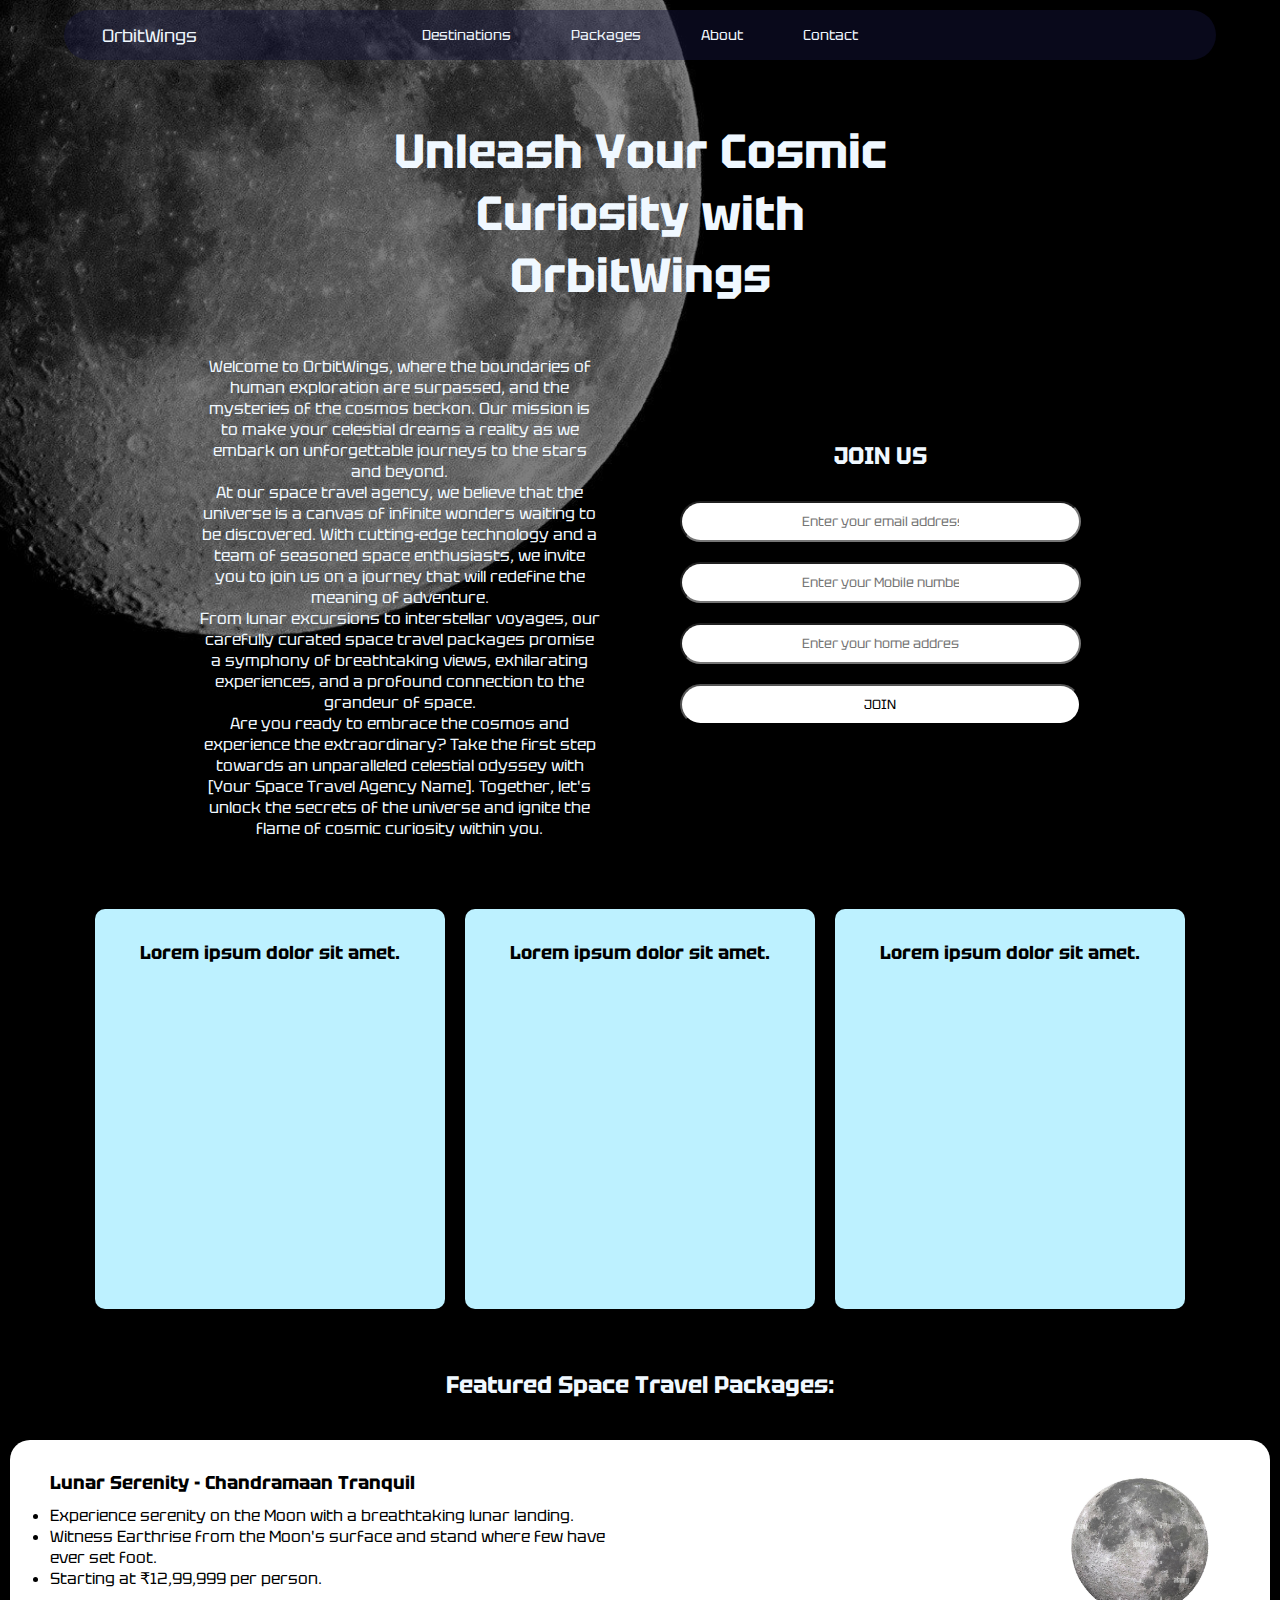
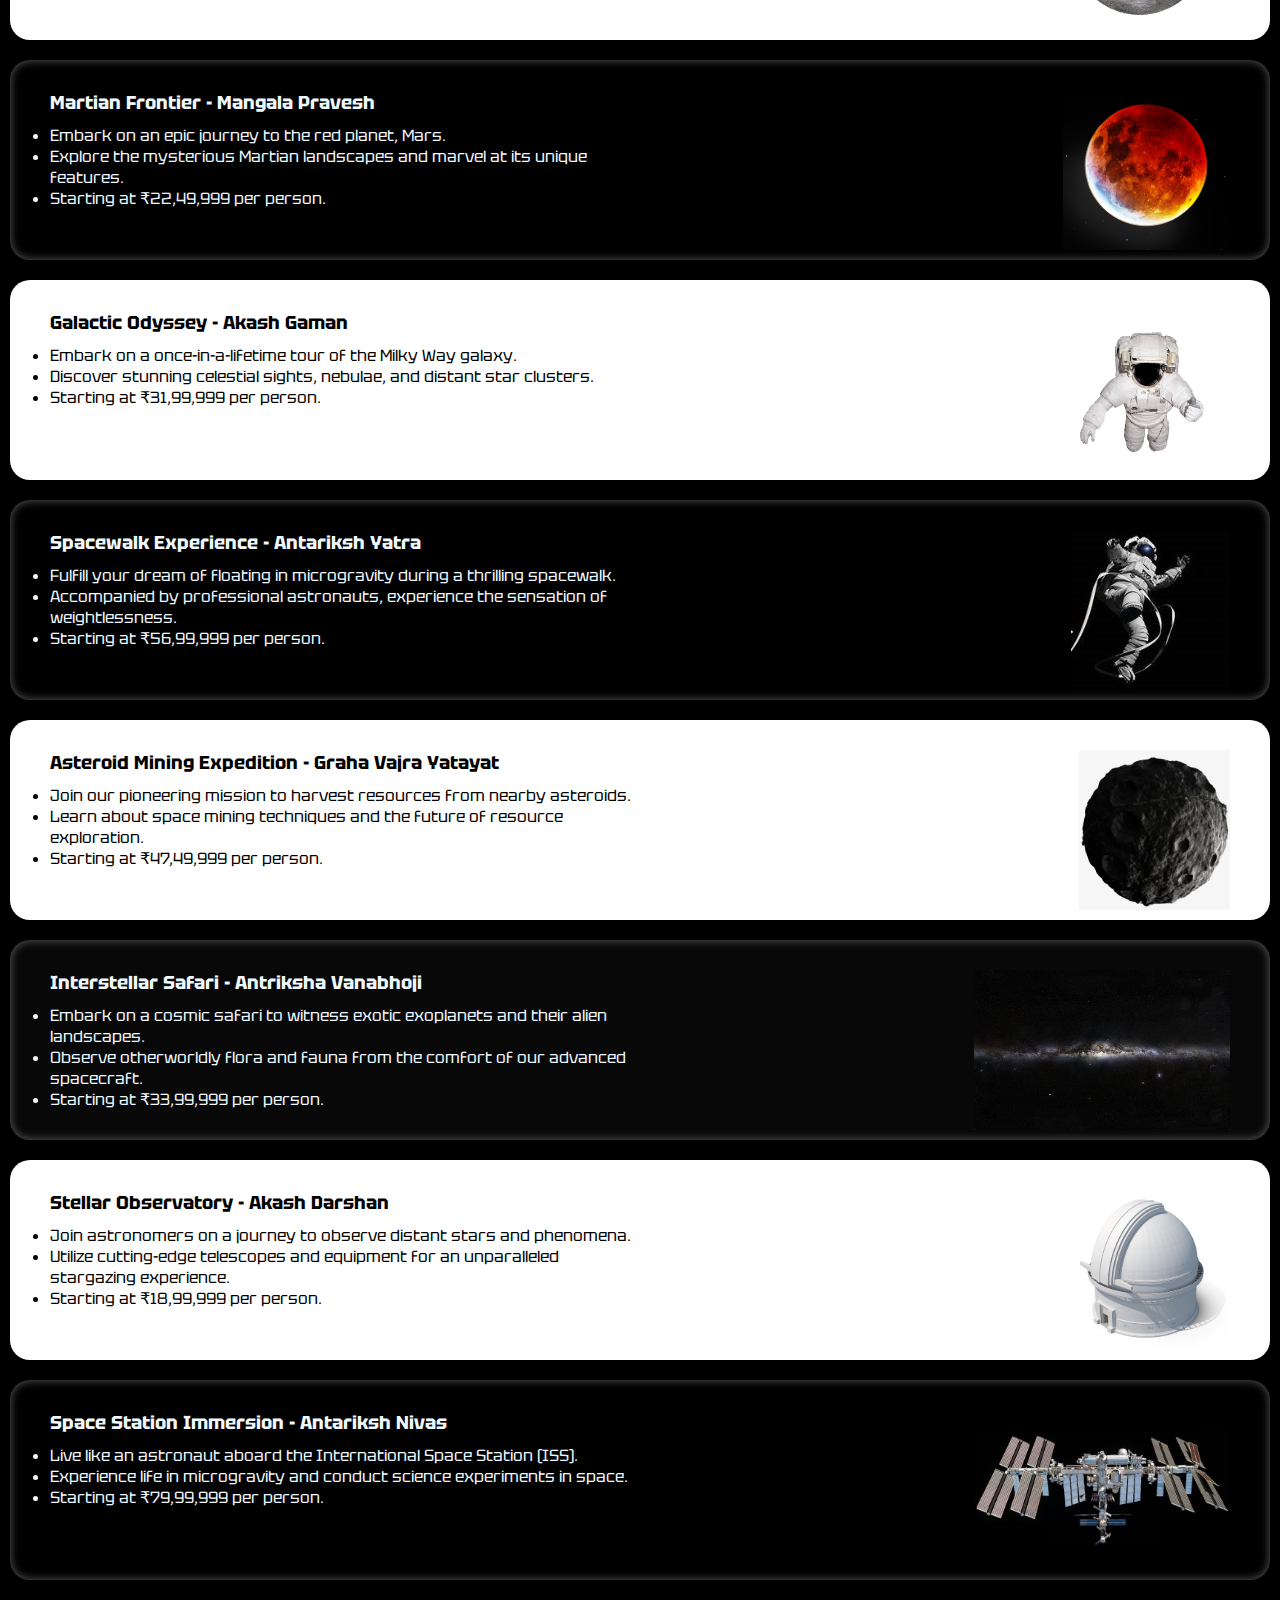
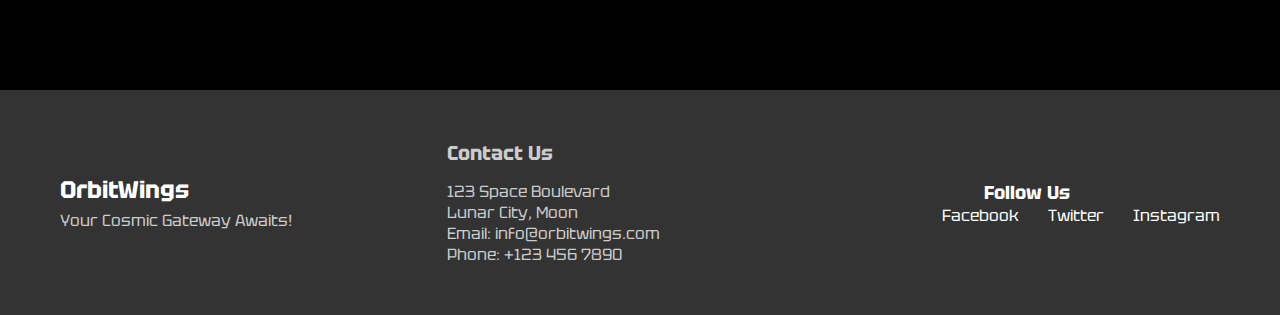
==== task1-LANDING PAGE/index.html @ 5269fdd2 "calculator" ====
<!DOCTYPE html>
<html lang="en">
  <head>
    <meta charset="UTF-8" />
    <meta name="viewport" content="width=device-width, initial-scale=1.0" />
    <title>OrbitWings</title>
    <link rel="preconnect" href="https://fonts.googleapis.com">
    <link rel="preconnect" href="https://fonts.gstatic.com" crossorigin>
    <link href="https://fonts.googleapis.com/css2?family=Merriweather:ital,wght@1,300&family=Tektur:wght@500&display=swap" rel="stylesheet">
    <link rel="stylesheet" href="navbar.css" />
    <link rel="stylesheet" href="style.css" />
    <link rel="stylesheet" href="bgimage.css" />
    <link rel="stylesheet" href="introduction.css" />
    <link rel="stylesheet" href="cards.css" />
    <link rel="stylesheet" href="features.css" />
    <link rel="stylesheet" href="footer.css" />
    <script src=""></script>
  </head>
  <body>
    <header>
      <!-- navigation bar starts -->
      <nav>
        <ul class="nav-container">
          <a href="#" id="nav-logo">OrbitWings</a>
          <!-- <li class="nav-links-bs"><a href="#">Home</a></li> -->
          <li class="nav-links-bs"><a href="#">Destinations</a></li>
          <li class="nav-links-bs"><a href="#">Packages</a></li>
          <li class="nav-links-bs"><a href="#">About</a></li>
          <li class="nav-links-bs"><a href="#">Contact</a></li>
        </ul>
      </nav>
      <!-- navigation bar ends -->
    </header>

    <main>
      <section class="intro">
        <h1 class="heading">Unleash Your Cosmic Curiosity with OrbitWings</h1>
        <div class="content">
          <p class="content-item">
            Welcome to OrbitWings, where the boundaries of human exploration are
            surpassed, and the mysteries of the cosmos beckon. Our mission is to
            make your celestial dreams a reality as we embark on unforgettable
            journeys to the stars and beyond. <br />At our space travel agency,
            we believe that the universe is a canvas of infinite wonders waiting
            to be discovered. With cutting-edge technology and a team of
            seasoned space enthusiasts, we invite you to join us on a journey
            that will redefine the meaning of adventure. <br />From lunar
            excursions to interstellar voyages, our carefully curated space
            travel packages promise a symphony of breathtaking views,
            exhilarating experiences, and a profound connection to the grandeur
            of space. <br />
            Are you ready to embrace the cosmos and experience the
            extraordinary? Take the first step towards an unparalleled celestial
            odyssey with [Your Space Travel Agency Name]. Together, let's unlock
            the secrets of the universe and ignite the flame of cosmic curiosity
            within you.
          </p>
          <form action="" class="join_form content-item">
            <h2>JOIN US</h2>
            <input
              type="text"
              name=""
              id=""
              placeholder="Enter your email address"
            />
            <input
              type="text"
              name=""
              id=""
              placeholder="Enter your Mobile number"
            />
            <input
              type="text"
              name=""
              id=""
              placeholder="Enter your home address"
            />
            <button>JOIN</button>
          </form>
        </div>
      </section>

      <!-- cards starts -->
      <div class="cards">
        <div class="card">
          <img src="" alt="" />
          <h3>Lorem ipsum dolor sit amet.</h3>
        </div>
        <div class="card">
          <img src="" alt="" />
          <h3>Lorem ipsum dolor sit amet.</h3>
        </div>
        <div class="card">
          <img src="" alt="" />
          <h3>Lorem ipsum dolor sit amet.</h3>
        </div>
      </div>
      <!-- cards ends -->

      <!-- fratures  -->
      <div class="features ">
        <h2 class="features_title">Featured Space Travel Packages:</h2>
        <div class="feature feature1">
          <div class="f_inner_container_img1">
            <img src="the-moon-white-background-2B62C3D.jpg" alt="" id="f_inner_container_img1">
          </div>
          <div class="f_inner_container1 f_inner_container">
            <h3>Lunar Serenity - Chandramaan Tranquil</h3>
            <ul>
              <li>Experience serenity on the Moon with a breathtaking lunar landing.</li>
              <li>Witness Earthrise from the Moon's surface and stand where few have ever set foot.</li>
              <li>Starting at ₹12,99,999 per person.</li>
            </ul>
          </div>
        </div>
        <div class="feature feature2">
          <div class="f_inner_container_img1">
            <img src="wp5561727-moon-4k-wallpapers.jpg" alt="" id="f_inner_container_img1">
          </div>
          <div class="f_inner_container2 f_inner_container">
            <h3>Martian Frontier - Mangala Pravesh</h3>
            <ul>
              <li>Embark on an epic journey to the red planet, Mars.</li>
              <li>Explore the mysterious Martian landscapes and marvel at its unique features.</li>
              <li>Starting at ₹22,49,999 per person.</li>
            </ul>
          </div>
          
        </div>
        <div class="feature feature3">
          <div class="f_inner_container_img1">
            <img src="astronaut-in-space-suit.jpg" alt="" id="f_inner_container_img1">
          </div>
          <div class="f_inner_container3 f_inner_container">
            <h3>Galactic Odyssey - Akash Gaman</h3>
            <ul>
              <li>Embark on a once-in-a-lifetime tour of the Milky Way galaxy.</li>
              <li>Discover stunning celestial sights, nebulae, and distant star clusters.</li>
              <li>Starting at ₹31,99,999 per person.</li>
            </ul>
          </div>
        </div>
        <div class="feature feature4">
          <div class="f_inner_container_img1">
            <img src="Spacewalk .jpeg" alt="" id="f_inner_container_img1">
          </div>
          <div class="f_inner_container4 f_inner_container">
            <h3>Spacewalk Experience - Antariksh Yatra</h3>
            <ul>
              <li>Fulfill your dream of floating in microgravity during a thrilling spacewalk.</li>
              <li>Accompanied by professional astronauts, experience the sensation of weightlessness.</li>
              <li>Starting at ₹56,99,999 per person.</li>
            </ul>
          </div>
        </div>
        <div class="feature feature5">
          <div class="f_inner_container_img1">
            <img src="asto mining.png" alt="" id="f_inner_container_img1">
          </div>
          <div class="f_inner_container5 f_inner_container">
            <h3>Asteroid Mining Expedition - Graha Vajra Yatayat</h3>
            <ul>
              <li>Join our pioneering mission to harvest resources from nearby asteroids.</li>
              <li>Learn about space mining techniques and the future of resource exploration.</li>
              <li>Starting at ₹47,49,999 per person.</li>
            </ul>
          </div>
        </div>
        <div class="feature feature6">
          <div class="f_inner_container_img1">
            <img src="cosmic safari.jpeg" alt="" id="f_inner_container_img1">
          </div>
          <div class="f_inner_container6 f_inner_container">
            <h3>Interstellar Safari - Antriksha Vanabhoji</h3>
            <ul>
              <li>Embark on a cosmic safari to witness exotic exoplanets and their alien landscapes.</li>
              <li>Observe otherworldly flora and fauna from the comfort of our advanced spacecraft.</li>
              <li>Starting at ₹33,99,999 per person.</li>
            </ul>
          </div>
        </div>
        <div class="feature feature7">
          <div class="f_inner_container_img1">
            <img src="Stellar Observatory.jpeg" alt="" id="f_inner_container_img1">
          </div>
          <div class="f_inner_container7 f_inner_container">
            <h3>Stellar Observatory - Akash Darshan</h3>
            <ul>
              <li>Join astronomers on a journey to observe distant stars and phenomena.</li>
              <li>Utilize cutting-edge telescopes and equipment for an unparalleled stargazing experience.</li>
              <li>Starting at ₹18,99,999 per person.</li>
            </ul>
          </div>
        </div>
        <div class="feature feature8">
          <div class="f_inner_container_img1">
            <img src="Space Station.jpg" alt="" id="f_inner_container_img1">
          </div>
          <div class="f_inner_container8 f_inner_container">
            <h3>Space Station Immersion - Antariksh Nivas</h3>
            <ul>
              <li>Live like an astronaut aboard the International Space Station (ISS).</li>
              <li>Experience life in microgravity and conduct science experiments in space.</li>
              <li>Starting at ₹79,99,999 per person.</li>
            </ul>
          </div>
        </div>
      </div>
      <!-- fratures  -->
    </main>
    <footer>
      <div class="footer-container">
        <div class="footer-logo">
            <a href="#" class="logo">OrbitWings</a>
            <p class="footer-tagline">Your Cosmic Gateway Awaits!</p>
        </div>
        <!-- <div class="footer-links">
            <ul>
                <li><a href="#">Home</a></li>
                <li><a href="#">Destinations</a></li>
                <li><a href="#">Packages</a></li>
                <li><a href="#">About</a></li>
                <li><a href="#">Contact</a></li>
            </ul>
        </div> -->
        <div class="footer-contact">
            <h3>Contact Us</h3>
            <p>123 Space Boulevard</p>
            <p>Lunar City, Moon</p>
            <p>Email: info@orbitwings.com</p>
            <p>Phone: +123 456 7890</p>
        </div>
        <div class="footer-social">
            <center><h3>Follow Us</h3></center>
            <a href="#" class="social-icon">Facebook</a>
            <a href="#" class="social-icon">Twitter</a>
            <a href="#" class="social-icon">Instagram</a>
        </div>
    </div>

    </footer>
    
  </body>
</html>
---- task1-LANDING PAGE/navbar.css ----
/*navigation bar*/
nav{
    width: 90%;
    display: block;
    margin: 10px auto;
    font-size: .9rem;
    /* border: 2px solid white; */
    display: flex;
    justify-content: center;
    align-items: center;
   
    background-color: rgba(19, 19, 59, 0.45);
    border-radius: 100px;
    /* box-shadow: inset 0px 0px 5px rgb(0, 0, 0); */
    
}
#nav-logo{
    /* border: 2px solid white; */
    position: absolute;
    left: 8%;
    font-size: large;
}
.nav-container{
    display: flex;
    justify-content: center;
    align-items: center;
    height: 50px;
    /* font-size: 30px; */
    
}
.nav-links-bs{
    margin: 10px 20px;
    list-style: none;
}
.nav-links-bs a{
    padding: 3px 10px;
    border-radius: 5px;
}
.nav-links-bs a:hover{
    background-color: aliceblue;
    color: black;
}

@media (max-width:999px){
    
    .nav-container{
        /* display: none; */
        position: relative;
        top: 20px;
        height: 70px;
        width: 100%;
        flex-wrap: wrap;
    }
    #nav-logo{
        /* border: 2px solid white; */
        position:absolute;
        left: 43%;
        bottom: 60px;
        /* font-size: large; */
    }
    .nav-links-bs{
       position: relative;
       bottom: 10px;
       /* right: 30px; */
    }
}
@media (max-width:550px){
    nav{
        width: 100%;
        margin: 0px auto;
        
       
        background-color: rgba(124, 143, 160, 0.171);
        border-radius: 0px;
        
    }
    .nav-container{
       flex-wrap:nowrap;
       font-size: small;
    }
    .nav-links-bs{
        margin: 5px 10px;
        list-style: none;
    }
}
---- task1-LANDING PAGE/style.css ----
*{
    padding: 0px;
    margin: 0px;
    box-sizing: border-box;
    /* font-family: 'Merriweather', serif; */
    font-family: 'Tektur', cursive;
}
body{
    background-color: black;
    color: aliceblue;
}
a{
    color: aliceblue;
    text-decoration: none;
}
---- task1-LANDING PAGE/bgimage.css ----
header::before{
    background: url('wp2643964-wallpaper-moon.jpg') no-repeat center center/cover;
    content: "";
    position: absolute;
    bottom: 100px;
    /* top:0; */
    /* left: 0; */
    right: 100px;
    width: 140%;
    height: 140%;
    z-index: -1;
    opacity: 0.5;
}

@media (max-width:800px){
    header::before{
        background-size:1850px;
          
    }
}
@media (max-width:550px){
    header::before{
        background-size:1100px;
        /* background-position: top; */
        /* right: 100px; */
    }
}
---- task1-LANDING PAGE/introduction.css ----
.intro {
    /* height: 700px; */
    font-family: 'Bree Serif', serif;
    width: 90%;
    margin: 3px auto;
    display: flex;
    flex-direction: column;
    align-items: center;
    justify-content: top;
   /* border: 2px solid;*/
}

.intro h1 {
    font-size: 3rem;
    text-align: center;
    margin-top: 50px;
    width: 50%;
}

.intro .content p {
    text-align: center;
    margin-top: 50px;
}

.content{
    display: flex;
    justify-content: center;
    align-items: center;
}
.content-item{
    width: 40%;
    height: 100%;
    /* border: 2px solid; */
    padding: 0px 30px;
    margin: 10px;
    /* align-self: center; */
    
}
.join_form{
    display: flex;
    flex-direction: column;
    justify-content: center;
    align-items: center;
    text-align: center;
}
.join_form h2,input,button{
    padding: 10px 30%;
    margin: 10px;
    border-radius: 30px;
    width: 100%;

}
.join_form button{
    padding: 10px 41.6%;
    background-color: rgb(255, 255, 255);

}


@media (max-width:999px){
    .content{
        flex-direction: column;
    }
    .content-item{
        width: 80%;
        
    }
    .intro h1 {
        font-size: 2.5rem;
        width: 70%;
    }
    
}
@media (max-width:550px){
    .intro h1 {
        width: 80%;
    }

}
---- task1-LANDING PAGE/cards.css ----
.cards{
    display: flex;
    justify-content: center;
    align-items: center;
    flex-wrap: wrap;
    margin-top: 50px ;
    width: 100%;
    /* border: 2px solid; */
}
.card{
    margin: 10px;
    padding: 10px;
    height: 400px;
    width: 350px;
    /* border: 2px solid; */
     background: rgb(189, 241, 255);
    color: black;/* */
    text-align: center;
    border-radius: 10px;
    /* box-shadow: 0px 0px 10px white; */
}
@media (max-width:500px){
.card{
    height: 400px;
    width: 90%;
}
}
---- task1-LANDING PAGE/features.css ----
.features{
    display: flex;
    flex-direction: column;
    margin-top: 50px;
}

.feature{
    height: 200px;
    /* border: 2px solid; */
    margin: 10px ;
    padding: 30px 40px;
    border-radius: 20px;
    background-color: rgb(255, 255, 255);
    color: black;
    
    /* background-opacity: .5; */
   
}
.features_title{
    text-align: center;
    margin-bottom: 30px;
}

.f_inner_container{
    width: 50%;
}
.f_inner_container h3{
    margin-bottom: 10px;
    
}


 .feature1{

    /* background: url('wp2643964-wallpaper-moon.jpg') no-repeat center left/cover; */
}
.feature2{
    /* background: url('mars.jpg') no-repeat center center/cover; */
    background-color: rgb(0, 0, 0);
    color: aliceblue;
    box-shadow: inset 0px 0px 10px rgba(255, 255, 255, 0.363);
}
.feature3{
    /* background: url('Milky Way galaxy.jpg') no-repeat center center/cover; */
    
}
.feature4{
    /* background: url('spacewalk..jpg') no-repeat center center/cover; */
    background-color: rgb(0, 0, 0);
    color: aliceblue;
    box-shadow: inset 0px 0px 10px rgba(255, 255, 255, 0.363);
}
.feature5{
    /* background: url('Asteroid Mining.jpg') no-repeat center center/cover; */
    
}
.feature6{
    /* background: url('Interstellar Safari .jpg') no-repeat center center/cover; */
    background-color: rgb(8, 8, 8);
    color: aliceblue;
    box-shadow: inset 0px 0px 10px rgba(255, 255, 255, 0.363);
}
.feature7{
    /* background: url('Space Station.jpg') no-repeat center center/cover; */
    
}
.feature8{
    /* background: url('Space Station.jpg') no-repeat center center/cover; */
    background-color: rgb(0, 0, 0);
    color: aliceblue;
    box-shadow: inset 0px 0px 10px rgba(255, 255, 255, 0.363);
} 



#f_inner_container_img1{
    height: 160px;
    float: right;
    clear: both;
}
@media (max-width:650px){
    .f_inner_container{
        width: 100%;
    }
    .feature{
        height: 210px;
    }
    }
@media (max-width:530px){
    .feature{
        height: 250px;
    }
    }
@media (max-width:450px){
    .feature{
        height: 280px;
    }
    }
@media (max-width:422px){
    .feature{
        height: 370px; 
    }
    }
@media (max-width:396px){
    .feature{
        height: 370px;
    }
    }
@media (max-width:382px){
    .feature{
        height: 410px; 
    }
    }
---- task1-LANDING PAGE/footer.css ----
footer {
    background-color: #333;
    color: #fff;
    padding: 50px 0;
    margin-top: 100px;
}

.footer-container {
    display: flex;
    flex-wrap: wrap;
    justify-content: space-between;
    align-items: center;
    max-width: 1200px;
    margin: 0 auto;
    padding: 0px 20px;
}

.footer-logo {
    flex: 1;
}

.logo {
    font-size: 24px;
    font-weight: bold;
    color: #fff;
    text-decoration: none;
}

.footer-tagline {
    color: #ccc;
    margin-top: 5px;
}

.footer-links ul {
    list-style: none;
    padding: 0;
    margin: 0;
}

.footer-links li {
    display: inline-block;
    margin-right: 20px;
}

.footer-links a {
    color: #fff;
    text-decoration: none;
}

.footer-contact {
    flex: 1;
    color: #ccc;
}

.footer-contact h3 {
    font-size: 20px;
    margin-bottom: 15px;
   
}

.footer-social {
    flex: 1;
    text-align: right;
}

.social-icon {
    color: #fff;
    text-decoration: none;
    margin-left: 25px;
}

/* Media Query for Mobile */
@media screen and (max-width: 768px) {
    .footer-container {
        flex-direction: column;
        text-align: center;
    }

    .footer-logo, .footer-contact, .footer-social {
        flex: auto;
        margin: 10px 0;
    }

    .footer-contact h3 {
        font-size: 18px;
    }
}
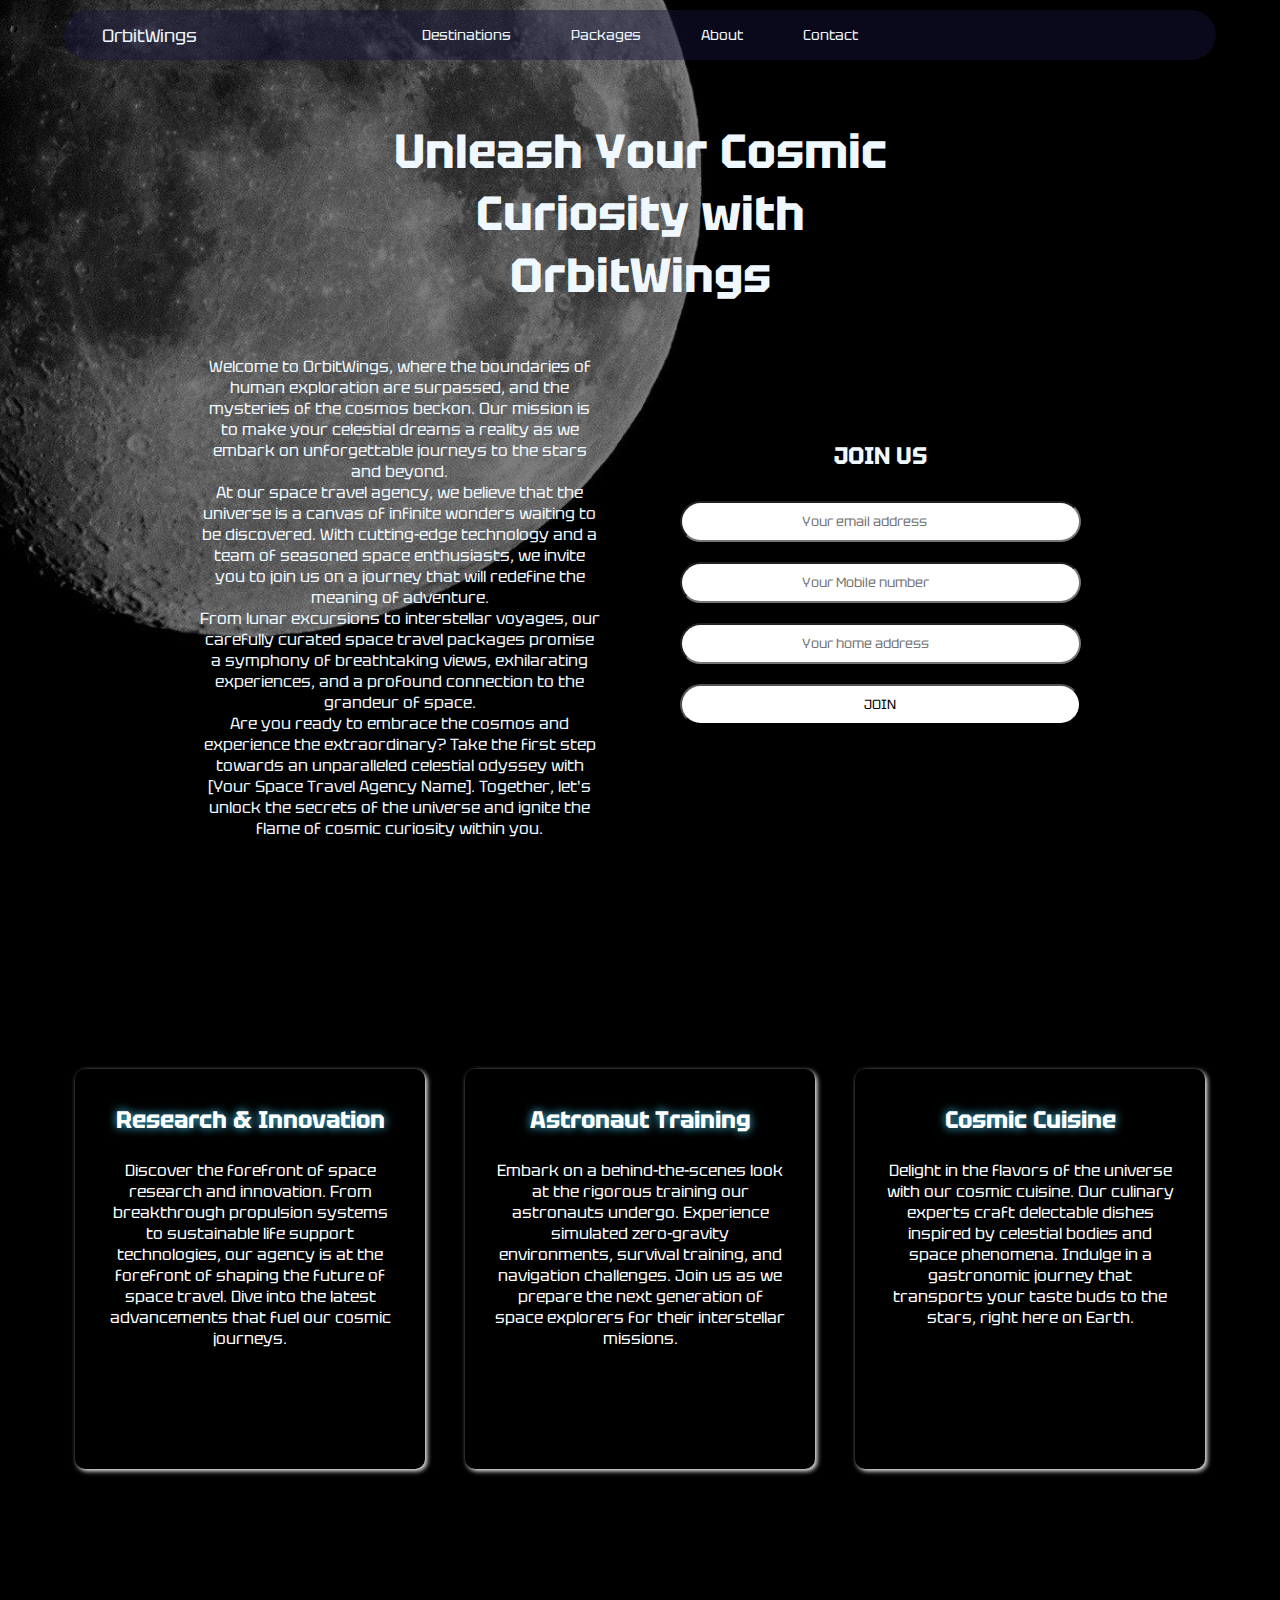
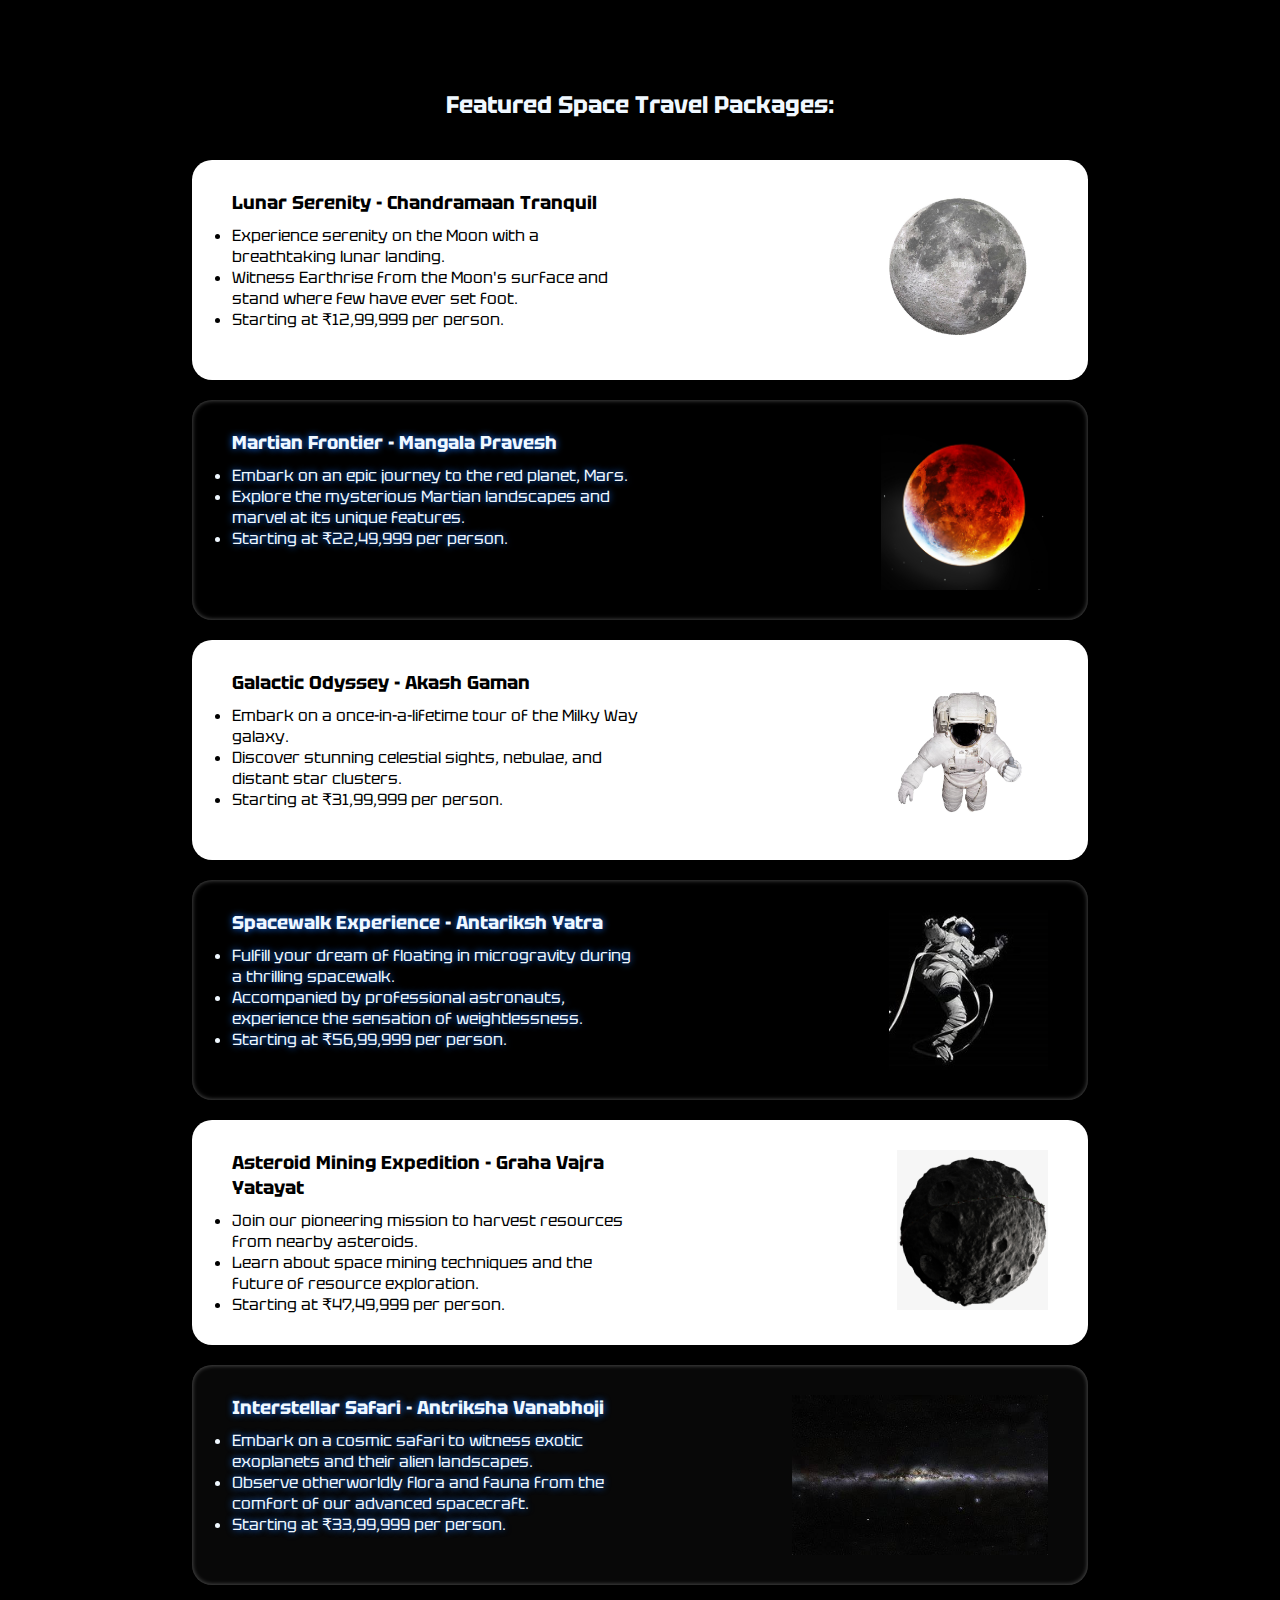
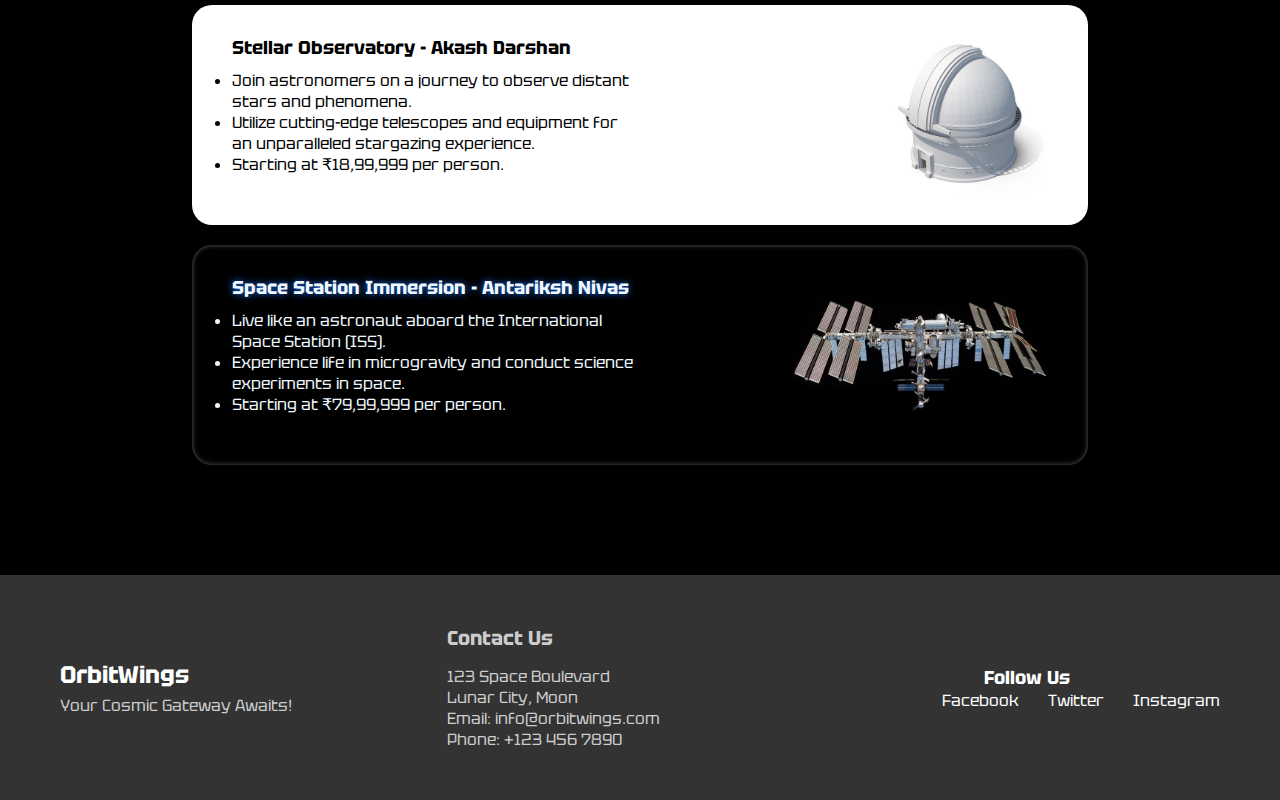
==== commit 4c8edffd: "modified" ====
--- a/task1-LANDING PAGE/index.html
+++ b/task1-LANDING PAGE/index.html
@@ -61,19 +61,19 @@
               type="text"
               name=""
               id=""
-              placeholder="Enter your email address"
+              placeholder="Your email address"
             />
             <input
               type="text"
               name=""
               id=""
-              placeholder="Enter your Mobile number"
+              placeholder="Your Mobile number"
             />
             <input
               type="text"
               name=""
               id=""
-              placeholder="Enter your home address"
+              placeholder="Your home address"
             />
             <button>JOIN</button>
           </form>
@@ -81,21 +81,23 @@
       </section>
 
       <!-- cards starts -->
-      <div class="cards">
-        <div class="card">
-          <img src="" alt="" />
-          <h3>Lorem ipsum dolor sit amet.</h3>
-        </div>
-        <div class="card">
-          <img src="" alt="" />
-          <h3>Lorem ipsum dolor sit amet.</h3>
-        </div>
-        <div class="card">
-          <img src="" alt="" />
-          <h3>Lorem ipsum dolor sit amet.</h3>
-        </div>
-      </div>
-      <!-- cards ends -->
+<div class="cards">
+  <div class="card">
+      <h2>Research & Innovation</h2>
+      <p>Discover the forefront of space research and innovation. From breakthrough propulsion systems to sustainable life support technologies, our agency is at the forefront of shaping the future of space travel. Dive into the latest advancements that fuel our cosmic journeys.</p>
+  </div>
+  <div class="card">
+      <h2>Astronaut Training</h2>
+      <p>Embark on a behind-the-scenes look at the rigorous training our astronauts undergo. Experience simulated zero-gravity environments, survival training, and navigation challenges. Join us as we prepare the next generation of space explorers for their interstellar missions.</p>
+  </div>
+  <div class="card">
+      <h2>Cosmic Cuisine</h2>
+      <p>Delight in the flavors of the universe with our cosmic cuisine. Our culinary experts craft delectable dishes inspired by celestial bodies and space phenomena. Indulge in a gastronomic journey that transports your taste buds to the stars, right here on Earth.</p>
+  </div>
+</div>
+<!-- cards ends -->
+
+     
 
       <!-- fratures  -->
       <div class="features ">
--- a/task1-LANDING PAGE/cards.css
+++ b/task1-LANDING PAGE/cards.css
@@ -3,21 +3,35 @@
     justify-content: center;
     align-items: center;
     flex-wrap: wrap;
-    margin-top: 50px ;
+    margin: 200px 0px;
     width: 100%;
     /* border: 2px solid; */
 }
+
 .card{
-    margin: 10px;
+    margin: 20px;
     padding: 10px;
     height: 400px;
     width: 350px;
     /* border: 2px solid; */
-     background: rgb(189, 241, 255);
-    color: black;/* */
+     /* background: rgb(189, 241, 255); */
+    color: rgb(255, 255, 255);/* */
     text-align: center;
     border-radius: 10px;
-    /* box-shadow: 0px 0px 10px white; */
+    box-shadow: 2px 2px 5px rgb(255, 255, 255);
+    background: url("space_ship2.png");
+    background-size: cover;
+    background-position: -290px;
+    /* opacity: .3; */
+
+}
+.card>h2{
+    margin: 25px 0px;
+    text-shadow: 0px 0px 10px rgb(80, 213, 253);
+}
+.card>p{
+    /* margin: 25px 0px; */
+    padding: 0px 20px;
 }
 @media (max-width:500px){
 .card{
--- a/task1-LANDING PAGE/features.css
+++ b/task1-LANDING PAGE/features.css
@@ -2,10 +2,13 @@
     display: flex;
     flex-direction: column;
     margin-top: 50px;
+    justify-content: center;
+    align-items: center;
 }
 
 .feature{
-    height: 200px;
+    height:fit-content;
+    width: 70%;
     /* border: 2px solid; */
     margin: 10px ;
     padding: 30px 40px;
@@ -14,6 +17,27 @@
     color: black;
     
     /* background-opacity: .5; */
+   
+}
+.feature2,.feature4,.feature6,.feature8 h3{
+    text-shadow: 0px 0px 7px rgb(20, 114, 255);
+   
+}
+.feature1,.feature3,.feature5,.feature7 h3{
+    /* text-shadow: 0px 0px 6px rgb(173, 250, 186); */
+    
+   
+}
+.feature2,.feature4,.feature6,.feature8 {
+    
+    background-color: rgb(0, 0, 0);
+    color: aliceblue;
+    box-shadow: inset 0px 0px 5px rgba(255, 255, 255, 0.363);
+   
+}
+.feature1,.feature3,.feature5,.feature7 {
+    
+    
    
 }
 .features_title{
@@ -36,9 +60,7 @@
 }
 .feature2{
     /* background: url('mars.jpg') no-repeat center center/cover; */
-    background-color: rgb(0, 0, 0);
-    color: aliceblue;
-    box-shadow: inset 0px 0px 10px rgba(255, 255, 255, 0.363);
+    
 }
 .feature3{
     /* background: url('Milky Way galaxy.jpg') no-repeat center center/cover; */
@@ -46,9 +68,7 @@
 }
 .feature4{
     /* background: url('spacewalk..jpg') no-repeat center center/cover; */
-    background-color: rgb(0, 0, 0);
-    color: aliceblue;
-    box-shadow: inset 0px 0px 10px rgba(255, 255, 255, 0.363);
+    
 }
 .feature5{
     /* background: url('Asteroid Mining.jpg') no-repeat center center/cover; */
@@ -57,8 +77,7 @@
 .feature6{
     /* background: url('Interstellar Safari .jpg') no-repeat center center/cover; */
     background-color: rgb(8, 8, 8);
-    color: aliceblue;
-    box-shadow: inset 0px 0px 10px rgba(255, 255, 255, 0.363);
+   
 }
 .feature7{
     /* background: url('Space Station.jpg') no-repeat center center/cover; */
@@ -66,9 +85,7 @@
 }
 .feature8{
     /* background: url('Space Station.jpg') no-repeat center center/cover; */
-    background-color: rgb(0, 0, 0);
-    color: aliceblue;
-    box-shadow: inset 0px 0px 10px rgba(255, 255, 255, 0.363);
+    
 } 
 
 
@@ -78,36 +95,9 @@
     float: right;
     clear: both;
 }
-@media (max-width:650px){
-    .f_inner_container{
-        width: 100%;
+
+@media (max-width:600px){
+    .feature{
+        width: 90%; 
     }
-    .feature{
-        height: 210px;
-    }
-    }
-@media (max-width:530px){
-    .feature{
-        height: 250px;
-    }
-    }
-@media (max-width:450px){
-    .feature{
-        height: 280px;
-    }
-    }
-@media (max-width:422px){
-    .feature{
-        height: 370px; 
-    }
-    }
-@media (max-width:396px){
-    .feature{
-        height: 370px;
-    }
-    }
-@media (max-width:382px){
-    .feature{
-        height: 410px; 
-    }
-    }+    } 